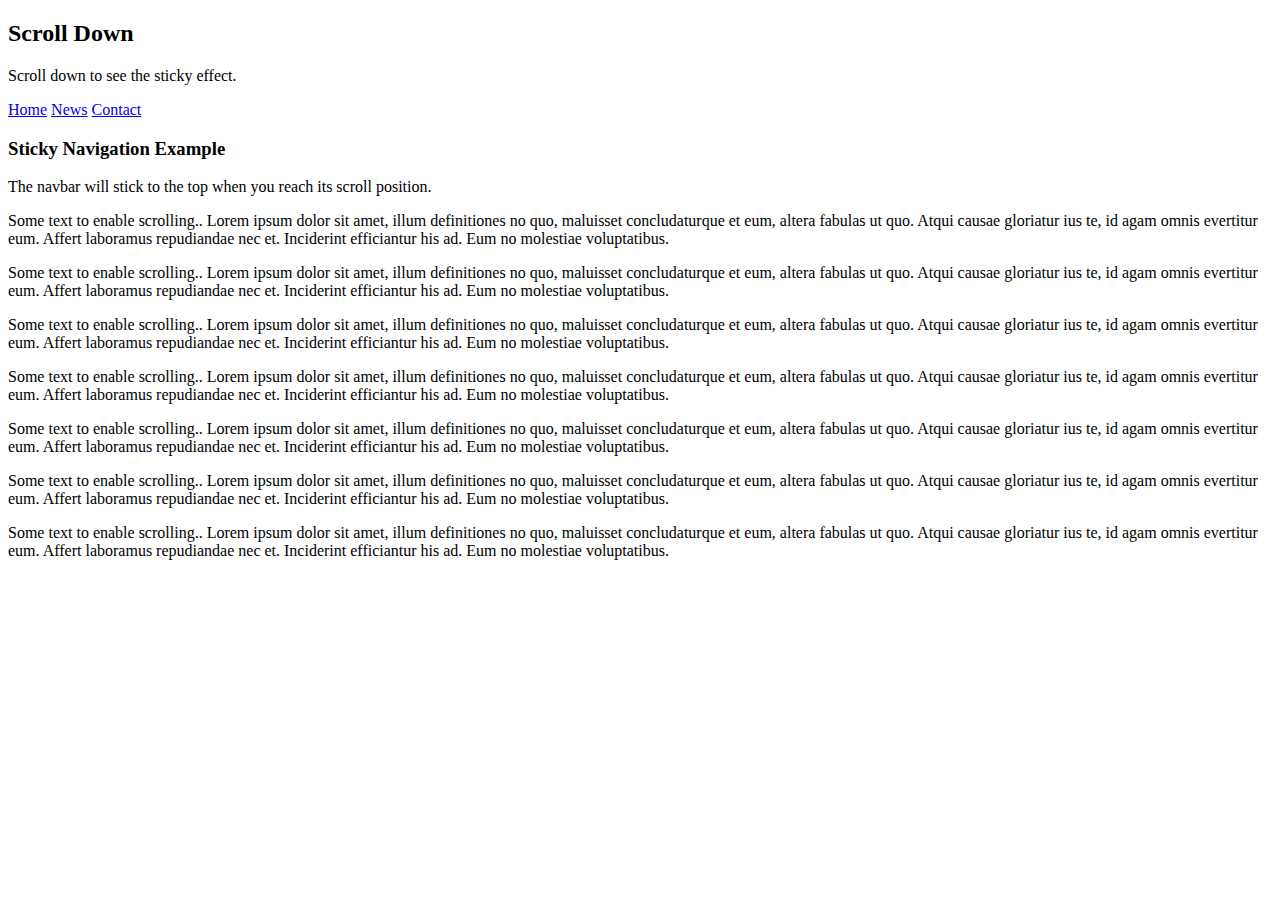
==== index.html @ 1c9e357f "Update index.html" ====
<!DOCTYPE html>
<html>
<head>
<meta name="viewport" content="width=device-width, initial-scale=1">
  <link rel="stylesheet" href="home/styles.css">
</head>
<body>

<div class="header">
  <h2>Scroll Down</h2>
  <p>Scroll down to see the sticky effect.</p>
</div>

<div id="navbar">
  <a class="active" href="javascript:void(0)">Home</a>
  <a href="javascript:void(0)">News</a>
  <a href="javascript:void(0)">Contact</a>
</div>

<div class="content">
  <h3>Sticky Navigation Example</h3>
  <p>The navbar will stick to the top when you reach its scroll position.</p>
  <p>Some text to enable scrolling.. Lorem ipsum dolor sit amet, illum definitiones no quo, maluisset concludaturque et eum, altera fabulas ut quo. Atqui causae gloriatur ius te, id agam omnis evertitur eum. Affert laboramus repudiandae nec et. Inciderint efficiantur his ad. Eum no molestiae voluptatibus.</p>
  <p>Some text to enable scrolling.. Lorem ipsum dolor sit amet, illum definitiones no quo, maluisset concludaturque et eum, altera fabulas ut quo. Atqui causae gloriatur ius te, id agam omnis evertitur eum. Affert laboramus repudiandae nec et. Inciderint efficiantur his ad. Eum no molestiae voluptatibus.</p>
  <p>Some text to enable scrolling.. Lorem ipsum dolor sit amet, illum definitiones no quo, maluisset concludaturque et eum, altera fabulas ut quo. Atqui causae gloriatur ius te, id agam omnis evertitur eum. Affert laboramus repudiandae nec et. Inciderint efficiantur his ad. Eum no molestiae voluptatibus.</p>
  <p>Some text to enable scrolling.. Lorem ipsum dolor sit amet, illum definitiones no quo, maluisset concludaturque et eum, altera fabulas ut quo. Atqui causae gloriatur ius te, id agam omnis evertitur eum. Affert laboramus repudiandae nec et. Inciderint efficiantur his ad. Eum no molestiae voluptatibus.</p>
  <p>Some text to enable scrolling.. Lorem ipsum dolor sit amet, illum definitiones no quo, maluisset concludaturque et eum, altera fabulas ut quo. Atqui causae gloriatur ius te, id agam omnis evertitur eum. Affert laboramus repudiandae nec et. Inciderint efficiantur his ad. Eum no molestiae voluptatibus.</p>
  <p>Some text to enable scrolling.. Lorem ipsum dolor sit amet, illum definitiones no quo, maluisset concludaturque et eum, altera fabulas ut quo. Atqui causae gloriatur ius te, id agam omnis evertitur eum. Affert laboramus repudiandae nec et. Inciderint efficiantur his ad. Eum no molestiae voluptatibus.</p>
  <p>Some text to enable scrolling.. Lorem ipsum dolor sit amet, illum definitiones no quo, maluisset concludaturque et eum, altera fabulas ut quo. Atqui causae gloriatur ius te, id agam omnis evertitur eum. Affert laboramus repudiandae nec et. Inciderint efficiantur his ad. Eum no molestiae voluptatibus.</p>
</div>

<script>
window.onscroll = function() {myFunction()};

var navbar = document.getElementById("navbar");
var sticky = navbar.offsetTop;

function myFunction() {
  if (window.pageYOffset >= sticky) {
    navbar.classList.add("sticky")
  } else {
    navbar.classList.remove("sticky");
  }
}
</script>

</body>
</html>
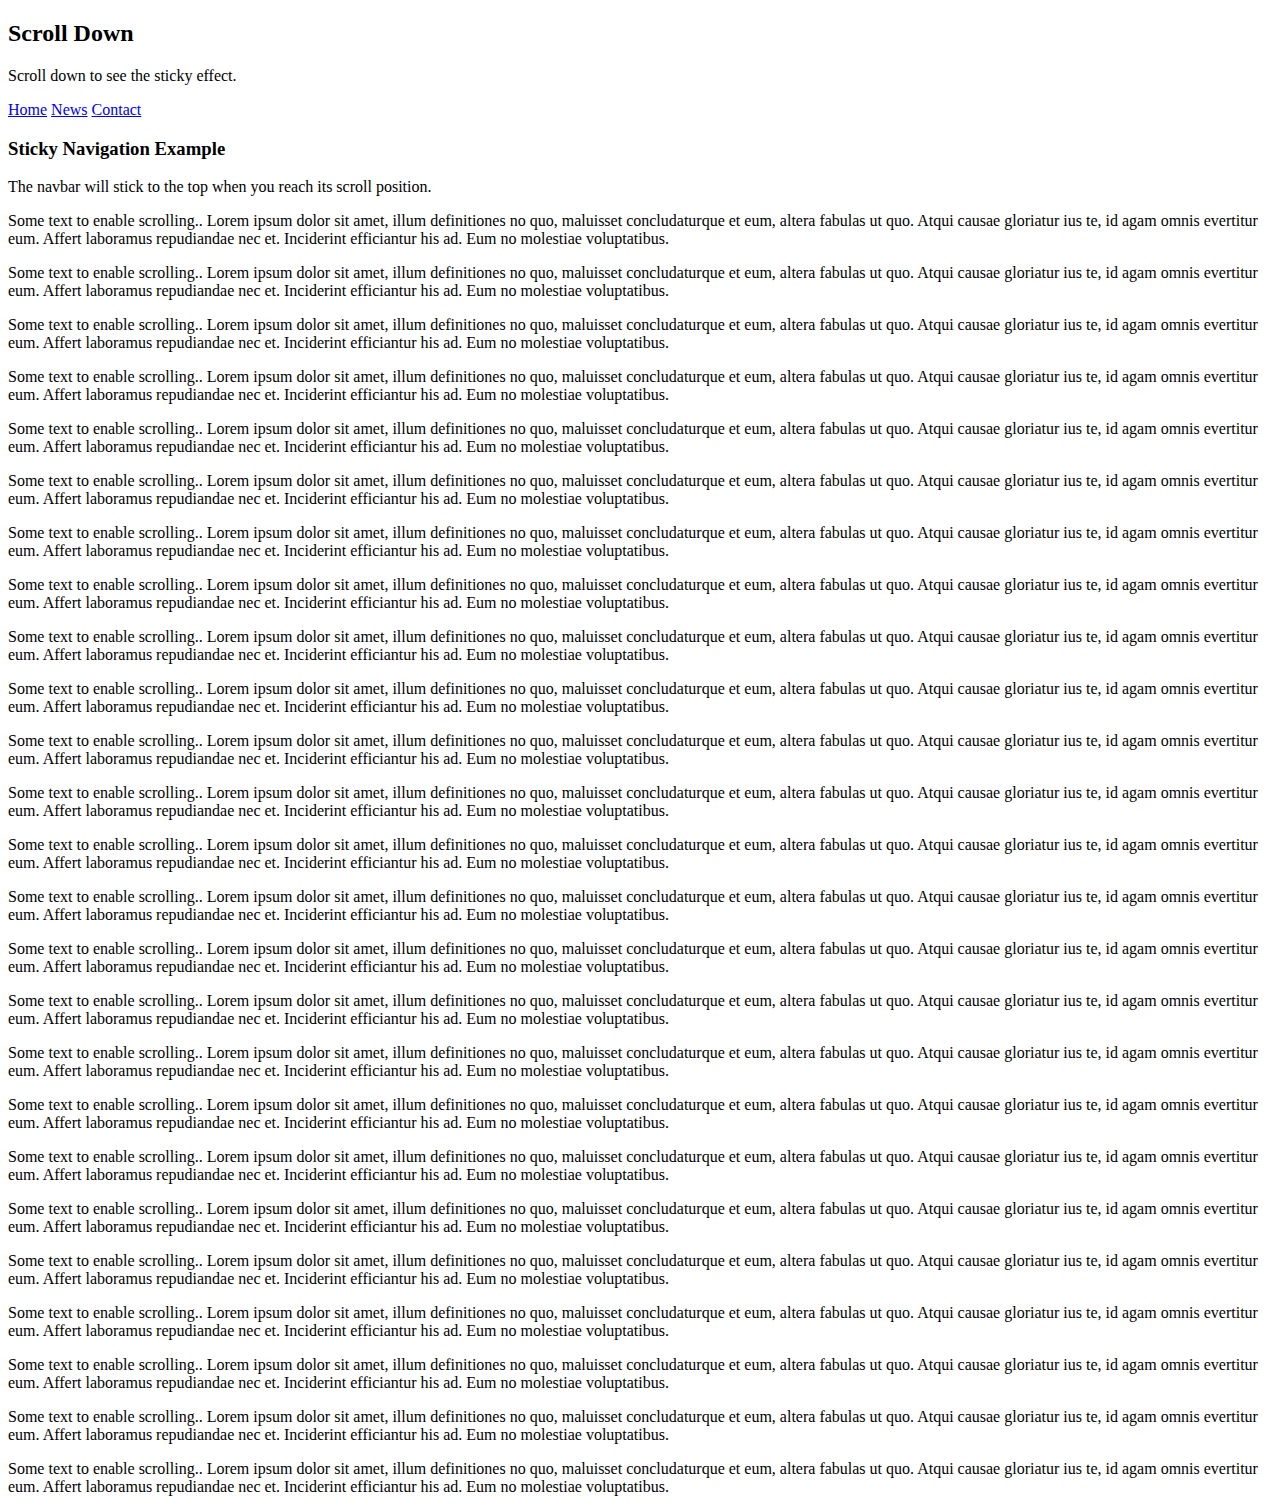
==== commit 8282cce9: "Update index.html" ====
--- a/index.html
+++ b/index.html
@@ -27,6 +27,24 @@
   <p>Some text to enable scrolling.. Lorem ipsum dolor sit amet, illum definitiones no quo, maluisset concludaturque et eum, altera fabulas ut quo. Atqui causae gloriatur ius te, id agam omnis evertitur eum. Affert laboramus repudiandae nec et. Inciderint efficiantur his ad. Eum no molestiae voluptatibus.</p>
   <p>Some text to enable scrolling.. Lorem ipsum dolor sit amet, illum definitiones no quo, maluisset concludaturque et eum, altera fabulas ut quo. Atqui causae gloriatur ius te, id agam omnis evertitur eum. Affert laboramus repudiandae nec et. Inciderint efficiantur his ad. Eum no molestiae voluptatibus.</p>
   <p>Some text to enable scrolling.. Lorem ipsum dolor sit amet, illum definitiones no quo, maluisset concludaturque et eum, altera fabulas ut quo. Atqui causae gloriatur ius te, id agam omnis evertitur eum. Affert laboramus repudiandae nec et. Inciderint efficiantur his ad. Eum no molestiae voluptatibus.</p>
+  <p>Some text to enable scrolling.. Lorem ipsum dolor sit amet, illum definitiones no quo, maluisset concludaturque et eum, altera fabulas ut quo. Atqui causae gloriatur ius te, id agam omnis evertitur eum. Affert laboramus repudiandae nec et. Inciderint efficiantur his ad. Eum no molestiae voluptatibus.</p>
+  <p>Some text to enable scrolling.. Lorem ipsum dolor sit amet, illum definitiones no quo, maluisset concludaturque et eum, altera fabulas ut quo. Atqui causae gloriatur ius te, id agam omnis evertitur eum. Affert laboramus repudiandae nec et. Inciderint efficiantur his ad. Eum no molestiae voluptatibus.</p>
+  <p>Some text to enable scrolling.. Lorem ipsum dolor sit amet, illum definitiones no quo, maluisset concludaturque et eum, altera fabulas ut quo. Atqui causae gloriatur ius te, id agam omnis evertitur eum. Affert laboramus repudiandae nec et. Inciderint efficiantur his ad. Eum no molestiae voluptatibus.</p>
+  <p>Some text to enable scrolling.. Lorem ipsum dolor sit amet, illum definitiones no quo, maluisset concludaturque et eum, altera fabulas ut quo. Atqui causae gloriatur ius te, id agam omnis evertitur eum. Affert laboramus repudiandae nec et. Inciderint efficiantur his ad. Eum no molestiae voluptatibus.</p>
+  <p>Some text to enable scrolling.. Lorem ipsum dolor sit amet, illum definitiones no quo, maluisset concludaturque et eum, altera fabulas ut quo. Atqui causae gloriatur ius te, id agam omnis evertitur eum. Affert laboramus repudiandae nec et. Inciderint efficiantur his ad. Eum no molestiae voluptatibus.</p>
+  <p>Some text to enable scrolling.. Lorem ipsum dolor sit amet, illum definitiones no quo, maluisset concludaturque et eum, altera fabulas ut quo. Atqui causae gloriatur ius te, id agam omnis evertitur eum. Affert laboramus repudiandae nec et. Inciderint efficiantur his ad. Eum no molestiae voluptatibus.</p>
+  <p>Some text to enable scrolling.. Lorem ipsum dolor sit amet, illum definitiones no quo, maluisset concludaturque et eum, altera fabulas ut quo. Atqui causae gloriatur ius te, id agam omnis evertitur eum. Affert laboramus repudiandae nec et. Inciderint efficiantur his ad. Eum no molestiae voluptatibus.</p>
+  <p>Some text to enable scrolling.. Lorem ipsum dolor sit amet, illum definitiones no quo, maluisset concludaturque et eum, altera fabulas ut quo. Atqui causae gloriatur ius te, id agam omnis evertitur eum. Affert laboramus repudiandae nec et. Inciderint efficiantur his ad. Eum no molestiae voluptatibus.</p>
+  <p>Some text to enable scrolling.. Lorem ipsum dolor sit amet, illum definitiones no quo, maluisset concludaturque et eum, altera fabulas ut quo. Atqui causae gloriatur ius te, id agam omnis evertitur eum. Affert laboramus repudiandae nec et. Inciderint efficiantur his ad. Eum no molestiae voluptatibus.</p>
+  <p>Some text to enable scrolling.. Lorem ipsum dolor sit amet, illum definitiones no quo, maluisset concludaturque et eum, altera fabulas ut quo. Atqui causae gloriatur ius te, id agam omnis evertitur eum. Affert laboramus repudiandae nec et. Inciderint efficiantur his ad. Eum no molestiae voluptatibus.</p>
+  <p>Some text to enable scrolling.. Lorem ipsum dolor sit amet, illum definitiones no quo, maluisset concludaturque et eum, altera fabulas ut quo. Atqui causae gloriatur ius te, id agam omnis evertitur eum. Affert laboramus repudiandae nec et. Inciderint efficiantur his ad. Eum no molestiae voluptatibus.</p>
+  <p>Some text to enable scrolling.. Lorem ipsum dolor sit amet, illum definitiones no quo, maluisset concludaturque et eum, altera fabulas ut quo. Atqui causae gloriatur ius te, id agam omnis evertitur eum. Affert laboramus repudiandae nec et. Inciderint efficiantur his ad. Eum no molestiae voluptatibus.</p>
+  <p>Some text to enable scrolling.. Lorem ipsum dolor sit amet, illum definitiones no quo, maluisset concludaturque et eum, altera fabulas ut quo. Atqui causae gloriatur ius te, id agam omnis evertitur eum. Affert laboramus repudiandae nec et. Inciderint efficiantur his ad. Eum no molestiae voluptatibus.</p>
+  <p>Some text to enable scrolling.. Lorem ipsum dolor sit amet, illum definitiones no quo, maluisset concludaturque et eum, altera fabulas ut quo. Atqui causae gloriatur ius te, id agam omnis evertitur eum. Affert laboramus repudiandae nec et. Inciderint efficiantur his ad. Eum no molestiae voluptatibus.</p>
+  <p>Some text to enable scrolling.. Lorem ipsum dolor sit amet, illum definitiones no quo, maluisset concludaturque et eum, altera fabulas ut quo. Atqui causae gloriatur ius te, id agam omnis evertitur eum. Affert laboramus repudiandae nec et. Inciderint efficiantur his ad. Eum no molestiae voluptatibus.</p>
+  <p>Some text to enable scrolling.. Lorem ipsum dolor sit amet, illum definitiones no quo, maluisset concludaturque et eum, altera fabulas ut quo. Atqui causae gloriatur ius te, id agam omnis evertitur eum. Affert laboramus repudiandae nec et. Inciderint efficiantur his ad. Eum no molestiae voluptatibus.</p>
+  <p>Some text to enable scrolling.. Lorem ipsum dolor sit amet, illum definitiones no quo, maluisset concludaturque et eum, altera fabulas ut quo. Atqui causae gloriatur ius te, id agam omnis evertitur eum. Affert laboramus repudiandae nec et. Inciderint efficiantur his ad. Eum no molestiae voluptatibus.</p>
+  <p>Some text to enable scrolling.. Lorem ipsum dolor sit amet, illum definitiones no quo, maluisset concludaturque et eum, altera fabulas ut quo. Atqui causae gloriatur ius te, id agam omnis evertitur eum. Affert laboramus repudiandae nec et. Inciderint efficiantur his ad. Eum no molestiae voluptatibus.</p>
 </div>
 
 <script>
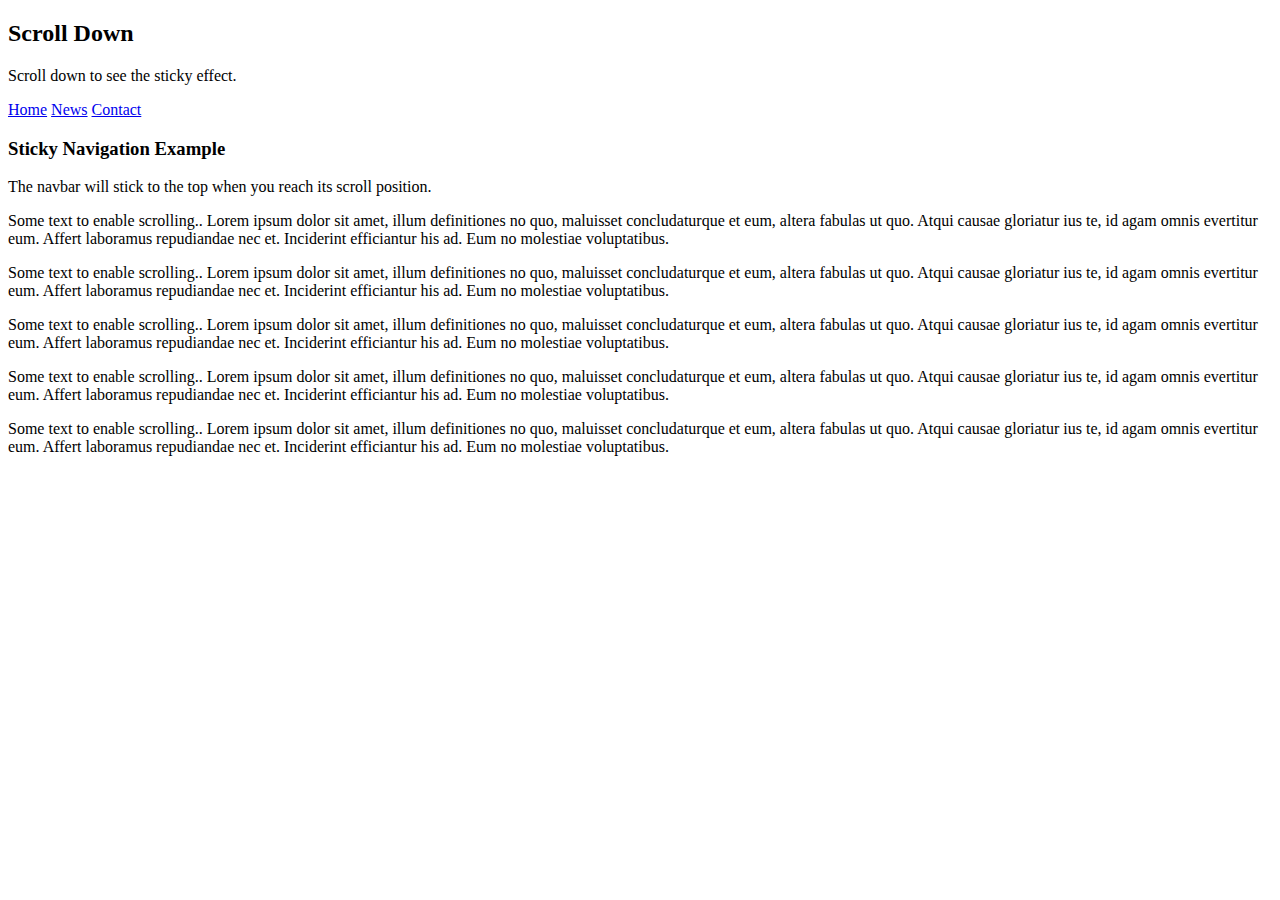
==== commit d68dcc0a: "Update index.html" ====
--- a/index.html
+++ b/index.html
@@ -25,26 +25,6 @@
   <p>Some text to enable scrolling.. Lorem ipsum dolor sit amet, illum definitiones no quo, maluisset concludaturque et eum, altera fabulas ut quo. Atqui causae gloriatur ius te, id agam omnis evertitur eum. Affert laboramus repudiandae nec et. Inciderint efficiantur his ad. Eum no molestiae voluptatibus.</p>
   <p>Some text to enable scrolling.. Lorem ipsum dolor sit amet, illum definitiones no quo, maluisset concludaturque et eum, altera fabulas ut quo. Atqui causae gloriatur ius te, id agam omnis evertitur eum. Affert laboramus repudiandae nec et. Inciderint efficiantur his ad. Eum no molestiae voluptatibus.</p>
   <p>Some text to enable scrolling.. Lorem ipsum dolor sit amet, illum definitiones no quo, maluisset concludaturque et eum, altera fabulas ut quo. Atqui causae gloriatur ius te, id agam omnis evertitur eum. Affert laboramus repudiandae nec et. Inciderint efficiantur his ad. Eum no molestiae voluptatibus.</p>
-  <p>Some text to enable scrolling.. Lorem ipsum dolor sit amet, illum definitiones no quo, maluisset concludaturque et eum, altera fabulas ut quo. Atqui causae gloriatur ius te, id agam omnis evertitur eum. Affert laboramus repudiandae nec et. Inciderint efficiantur his ad. Eum no molestiae voluptatibus.</p>
-  <p>Some text to enable scrolling.. Lorem ipsum dolor sit amet, illum definitiones no quo, maluisset concludaturque et eum, altera fabulas ut quo. Atqui causae gloriatur ius te, id agam omnis evertitur eum. Affert laboramus repudiandae nec et. Inciderint efficiantur his ad. Eum no molestiae voluptatibus.</p>
-  <p>Some text to enable scrolling.. Lorem ipsum dolor sit amet, illum definitiones no quo, maluisset concludaturque et eum, altera fabulas ut quo. Atqui causae gloriatur ius te, id agam omnis evertitur eum. Affert laboramus repudiandae nec et. Inciderint efficiantur his ad. Eum no molestiae voluptatibus.</p>
-  <p>Some text to enable scrolling.. Lorem ipsum dolor sit amet, illum definitiones no quo, maluisset concludaturque et eum, altera fabulas ut quo. Atqui causae gloriatur ius te, id agam omnis evertitur eum. Affert laboramus repudiandae nec et. Inciderint efficiantur his ad. Eum no molestiae voluptatibus.</p>
-  <p>Some text to enable scrolling.. Lorem ipsum dolor sit amet, illum definitiones no quo, maluisset concludaturque et eum, altera fabulas ut quo. Atqui causae gloriatur ius te, id agam omnis evertitur eum. Affert laboramus repudiandae nec et. Inciderint efficiantur his ad. Eum no molestiae voluptatibus.</p>
-  <p>Some text to enable scrolling.. Lorem ipsum dolor sit amet, illum definitiones no quo, maluisset concludaturque et eum, altera fabulas ut quo. Atqui causae gloriatur ius te, id agam omnis evertitur eum. Affert laboramus repudiandae nec et. Inciderint efficiantur his ad. Eum no molestiae voluptatibus.</p>
-  <p>Some text to enable scrolling.. Lorem ipsum dolor sit amet, illum definitiones no quo, maluisset concludaturque et eum, altera fabulas ut quo. Atqui causae gloriatur ius te, id agam omnis evertitur eum. Affert laboramus repudiandae nec et. Inciderint efficiantur his ad. Eum no molestiae voluptatibus.</p>
-  <p>Some text to enable scrolling.. Lorem ipsum dolor sit amet, illum definitiones no quo, maluisset concludaturque et eum, altera fabulas ut quo. Atqui causae gloriatur ius te, id agam omnis evertitur eum. Affert laboramus repudiandae nec et. Inciderint efficiantur his ad. Eum no molestiae voluptatibus.</p>
-  <p>Some text to enable scrolling.. Lorem ipsum dolor sit amet, illum definitiones no quo, maluisset concludaturque et eum, altera fabulas ut quo. Atqui causae gloriatur ius te, id agam omnis evertitur eum. Affert laboramus repudiandae nec et. Inciderint efficiantur his ad. Eum no molestiae voluptatibus.</p>
-  <p>Some text to enable scrolling.. Lorem ipsum dolor sit amet, illum definitiones no quo, maluisset concludaturque et eum, altera fabulas ut quo. Atqui causae gloriatur ius te, id agam omnis evertitur eum. Affert laboramus repudiandae nec et. Inciderint efficiantur his ad. Eum no molestiae voluptatibus.</p>
-  <p>Some text to enable scrolling.. Lorem ipsum dolor sit amet, illum definitiones no quo, maluisset concludaturque et eum, altera fabulas ut quo. Atqui causae gloriatur ius te, id agam omnis evertitur eum. Affert laboramus repudiandae nec et. Inciderint efficiantur his ad. Eum no molestiae voluptatibus.</p>
-  <p>Some text to enable scrolling.. Lorem ipsum dolor sit amet, illum definitiones no quo, maluisset concludaturque et eum, altera fabulas ut quo. Atqui causae gloriatur ius te, id agam omnis evertitur eum. Affert laboramus repudiandae nec et. Inciderint efficiantur his ad. Eum no molestiae voluptatibus.</p>
-  <p>Some text to enable scrolling.. Lorem ipsum dolor sit amet, illum definitiones no quo, maluisset concludaturque et eum, altera fabulas ut quo. Atqui causae gloriatur ius te, id agam omnis evertitur eum. Affert laboramus repudiandae nec et. Inciderint efficiantur his ad. Eum no molestiae voluptatibus.</p>
-  <p>Some text to enable scrolling.. Lorem ipsum dolor sit amet, illum definitiones no quo, maluisset concludaturque et eum, altera fabulas ut quo. Atqui causae gloriatur ius te, id agam omnis evertitur eum. Affert laboramus repudiandae nec et. Inciderint efficiantur his ad. Eum no molestiae voluptatibus.</p>
-  <p>Some text to enable scrolling.. Lorem ipsum dolor sit amet, illum definitiones no quo, maluisset concludaturque et eum, altera fabulas ut quo. Atqui causae gloriatur ius te, id agam omnis evertitur eum. Affert laboramus repudiandae nec et. Inciderint efficiantur his ad. Eum no molestiae voluptatibus.</p>
-  <p>Some text to enable scrolling.. Lorem ipsum dolor sit amet, illum definitiones no quo, maluisset concludaturque et eum, altera fabulas ut quo. Atqui causae gloriatur ius te, id agam omnis evertitur eum. Affert laboramus repudiandae nec et. Inciderint efficiantur his ad. Eum no molestiae voluptatibus.</p>
-  <p>Some text to enable scrolling.. Lorem ipsum dolor sit amet, illum definitiones no quo, maluisset concludaturque et eum, altera fabulas ut quo. Atqui causae gloriatur ius te, id agam omnis evertitur eum. Affert laboramus repudiandae nec et. Inciderint efficiantur his ad. Eum no molestiae voluptatibus.</p>
-  <p>Some text to enable scrolling.. Lorem ipsum dolor sit amet, illum definitiones no quo, maluisset concludaturque et eum, altera fabulas ut quo. Atqui causae gloriatur ius te, id agam omnis evertitur eum. Affert laboramus repudiandae nec et. Inciderint efficiantur his ad. Eum no molestiae voluptatibus.</p>
-  <p>Some text to enable scrolling.. Lorem ipsum dolor sit amet, illum definitiones no quo, maluisset concludaturque et eum, altera fabulas ut quo. Atqui causae gloriatur ius te, id agam omnis evertitur eum. Affert laboramus repudiandae nec et. Inciderint efficiantur his ad. Eum no molestiae voluptatibus.</p>
-  <p>Some text to enable scrolling.. Lorem ipsum dolor sit amet, illum definitiones no quo, maluisset concludaturque et eum, altera fabulas ut quo. Atqui causae gloriatur ius te, id agam omnis evertitur eum. Affert laboramus repudiandae nec et. Inciderint efficiantur his ad. Eum no molestiae voluptatibus.</p>
 </div>
 
 <script>
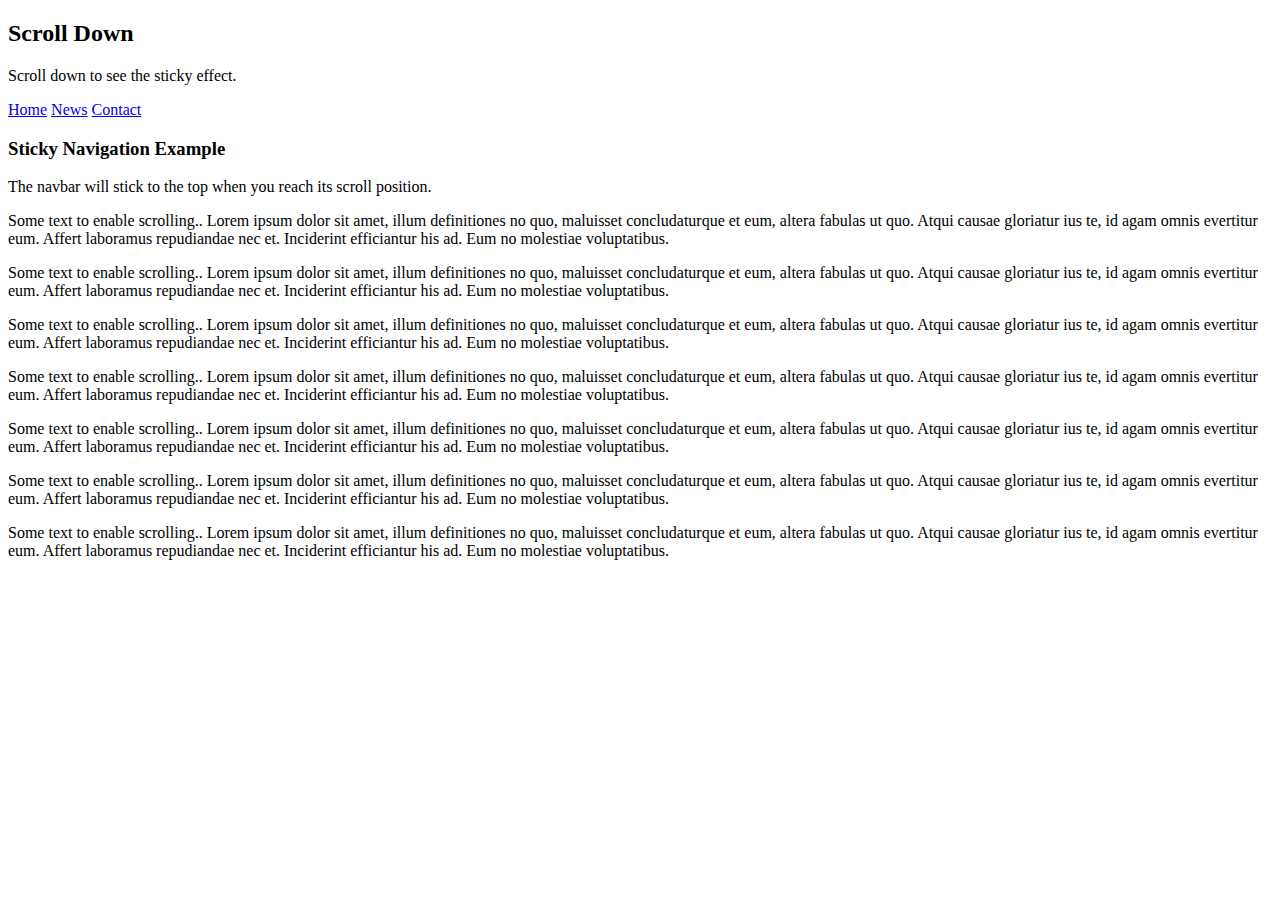
==== commit c433531c: "Update index.html" ====
--- a/index.html
+++ b/index.html
@@ -25,6 +25,8 @@
   <p>Some text to enable scrolling.. Lorem ipsum dolor sit amet, illum definitiones no quo, maluisset concludaturque et eum, altera fabulas ut quo. Atqui causae gloriatur ius te, id agam omnis evertitur eum. Affert laboramus repudiandae nec et. Inciderint efficiantur his ad. Eum no molestiae voluptatibus.</p>
   <p>Some text to enable scrolling.. Lorem ipsum dolor sit amet, illum definitiones no quo, maluisset concludaturque et eum, altera fabulas ut quo. Atqui causae gloriatur ius te, id agam omnis evertitur eum. Affert laboramus repudiandae nec et. Inciderint efficiantur his ad. Eum no molestiae voluptatibus.</p>
   <p>Some text to enable scrolling.. Lorem ipsum dolor sit amet, illum definitiones no quo, maluisset concludaturque et eum, altera fabulas ut quo. Atqui causae gloriatur ius te, id agam omnis evertitur eum. Affert laboramus repudiandae nec et. Inciderint efficiantur his ad. Eum no molestiae voluptatibus.</p>
+  <p>Some text to enable scrolling.. Lorem ipsum dolor sit amet, illum definitiones no quo, maluisset concludaturque et eum, altera fabulas ut quo. Atqui causae gloriatur ius te, id agam omnis evertitur eum. Affert laboramus repudiandae nec et. Inciderint efficiantur his ad. Eum no molestiae voluptatibus.</p>
+  <p>Some text to enable scrolling.. Lorem ipsum dolor sit amet, illum definitiones no quo, maluisset concludaturque et eum, altera fabulas ut quo. Atqui causae gloriatur ius te, id agam omnis evertitur eum. Affert laboramus repudiandae nec et. Inciderint efficiantur his ad. Eum no molestiae voluptatibus.</p>
 </div>
 
 <script>
@@ -44,4 +46,3 @@
 
 </body>
 </html>
-
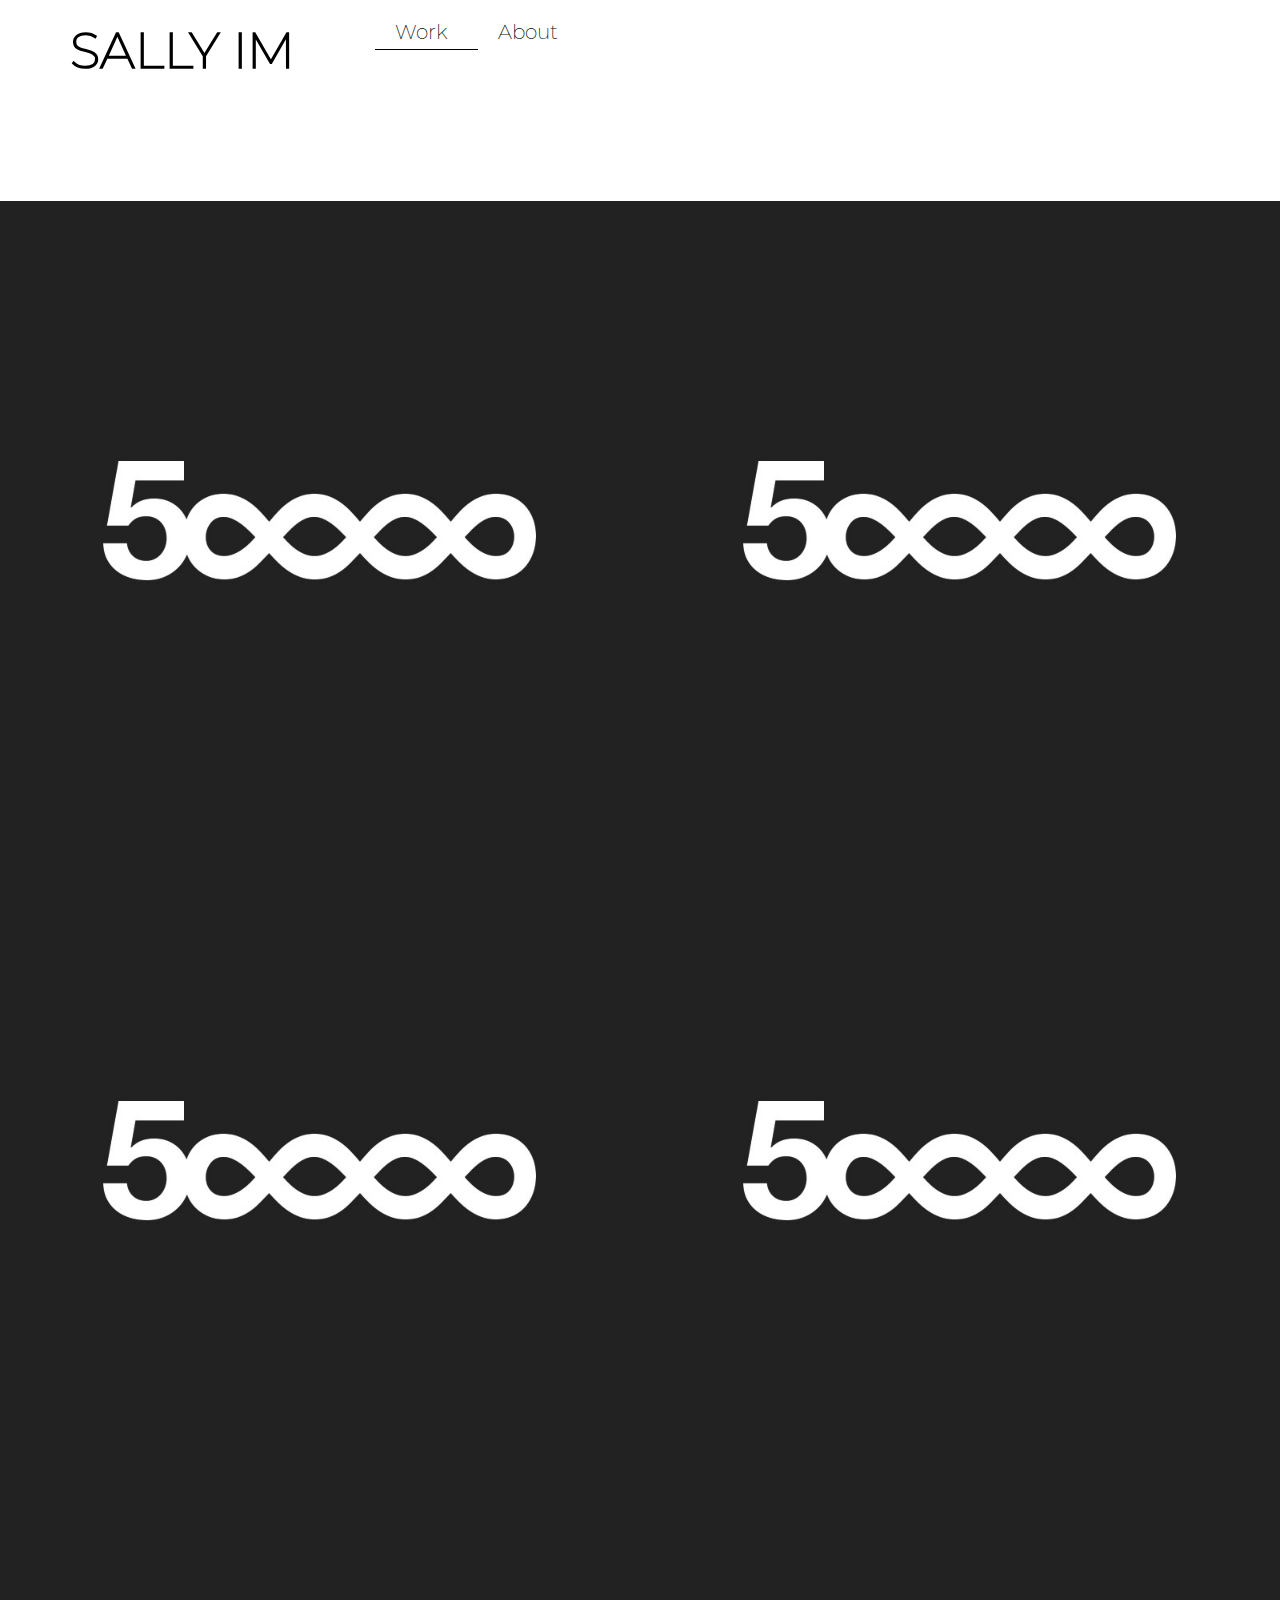
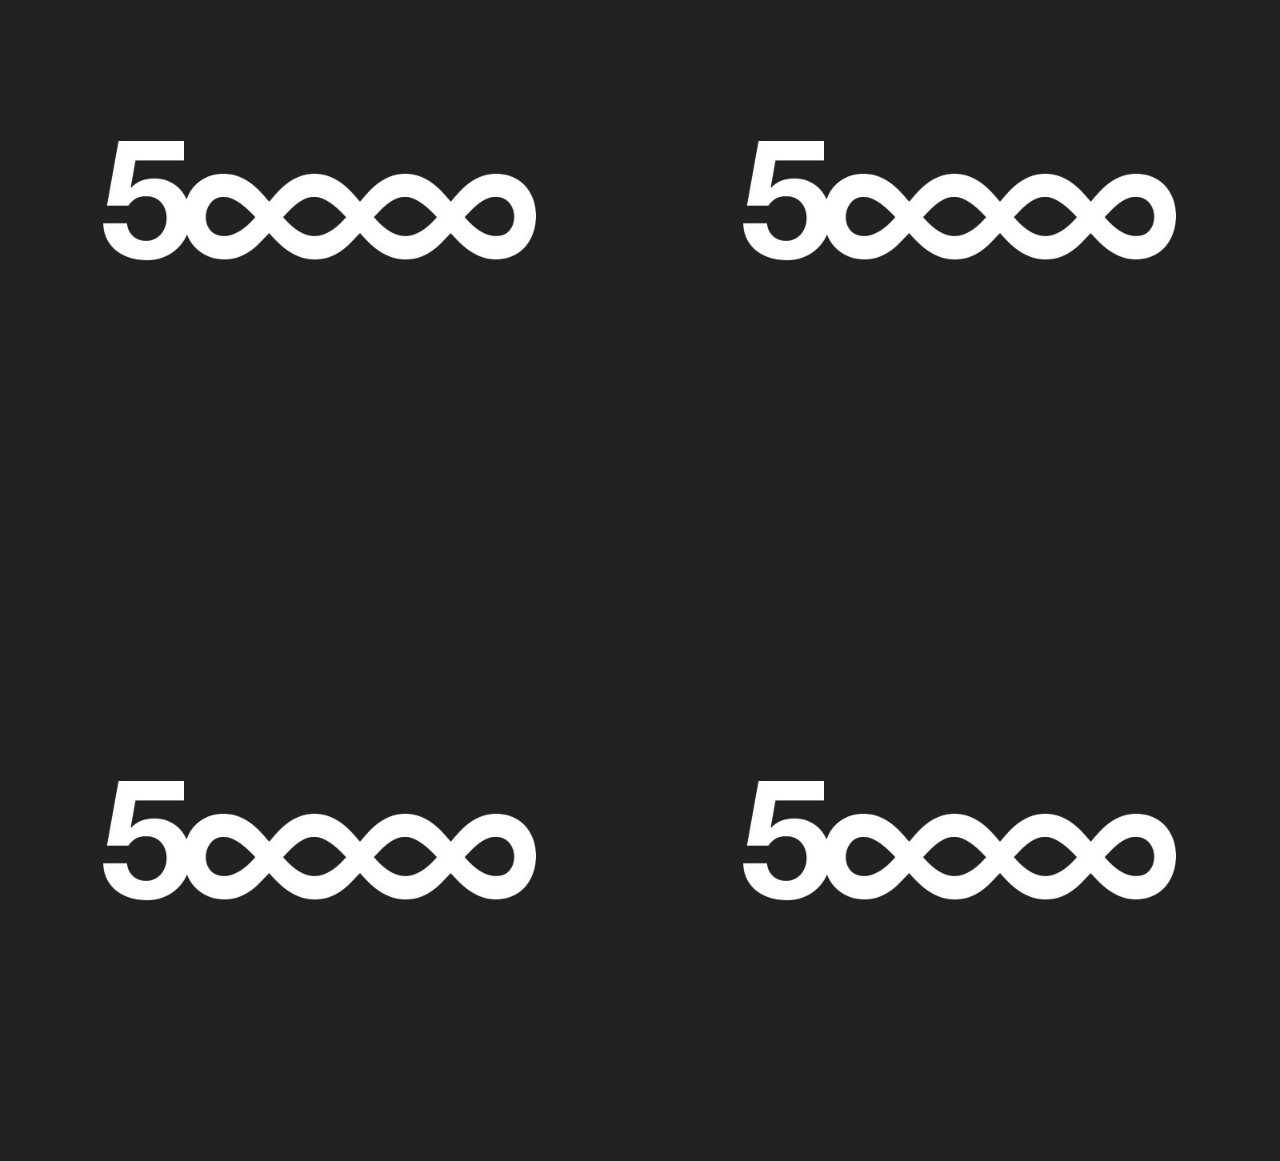
==== commit ad3a5d9d: "Update index.html" ====
--- a/index.html
+++ b/index.html
@@ -1,40 +1,93 @@
 <!DOCTYPE html>
 <html>
 <head>
+<link rel="stylesheet" href="styles/styles.css">
 <meta name="viewport" content="width=device-width, initial-scale=1">
-  <link rel="stylesheet" href="home/styles.css">
 </head>
 <body>
 
-<div class="header">
-  <h2>Scroll Down</h2>
-  <p>Scroll down to see the sticky effect.</p>
+<div id="navbar">
+<ul id ="title">
+  <li><a href="javascript:void(0)"><span class='bigger'>SALLY IM</span></a></li>
+</ul>
+<ul>
+  <li><a href="javascript:void(0)"><span class ='down'>About</span></a></li>
+  <li><a class="active" href="javascript:void(0)"><span class ='down'>Work</span></a></li>
+</ul>
 </div>
 
-<div id="navbar">
-  <a class="active" href="javascript:void(0)">Home</a>
-  <a href="javascript:void(0)">News</a>
-  <a href="javascript:void(0)">Contact</a>
+<div class="container">
+<ul id="rig">
+    <li>
+        <a class="rig-cell" href="#">
+            <img class="rig-img" src="images/test.jpg" />
+            <span class="rig-overlay"></span>
+            <span class="rig-text">Lorem Ipsum Dolor</span>
+        </a>
+    </li>
+    <li>
+        <a class="rig-cell" href="#">
+            <img class="rig-img" src="images/test.jpg" />
+            <span class="rig-overlay"></span>
+            <span class="rig-text">Lorem Ipsum Dolor</span>
+        </a>
+    </li>
+        <li>
+        <a class="rig-cell" href="#">
+            <img class="rig-img" src="images/test.jpg" />
+            <span class="rig-overlay"></span>
+            <span class="rig-text">Lorem Ipsum Dolor</span>
+        </a>
+    </li>
+        <li>
+        <a class="rig-cell" href="#">
+            <img class="rig-img" src="images/test.jpg" />
+            <span class="rig-overlay"></span>
+            <span class="rig-text">Lorem Ipsum Dolor</span>
+        </a>
+    </li>
+        <li>
+        <a class="rig-cell" href="#">
+            <img class="rig-img" src="images/test.jpg" />
+            <span class="rig-overlay"></span>
+            <span class="rig-text">Lorem Ipsum Dolor</span>
+        </a>
+    </li>
+    <li>
+        <a class="rig-cell" href="#">
+            <img class="rig-img" src="images/test.jpg" />
+            <span class="rig-overlay"></span>
+            <span class="rig-text">Lorem Ipsum Dolor</span>
+        </a>
+    </li>
+    <li>
+        <a class="rig-cell" href="#">
+            <img class="rig-img" src="images/test.jpg" />
+            <span class="rig-overlay"></span>
+            <span class="rig-text">Lorem Ipsum Dolor</span>
+        </a>
+    </li>
+    <li>
+        <a class="rig-cell" href="#">
+            <img class="rig-img" src="images/test.jpg" />
+            <span class="rig-overlay"></span>
+            <span class="rig-text">Lorem Ipsum Dolor</span>
+        </a>
+    </li>
+</ul>
 </div>
-
-<div class="content">
-  <h3>Sticky Navigation Example</h3>
-  <p>The navbar will stick to the top when you reach its scroll position.</p>
-  <p>Some text to enable scrolling.. Lorem ipsum dolor sit amet, illum definitiones no quo, maluisset concludaturque et eum, altera fabulas ut quo. Atqui causae gloriatur ius te, id agam omnis evertitur eum. Affert laboramus repudiandae nec et. Inciderint efficiantur his ad. Eum no molestiae voluptatibus.</p>
-  <p>Some text to enable scrolling.. Lorem ipsum dolor sit amet, illum definitiones no quo, maluisset concludaturque et eum, altera fabulas ut quo. Atqui causae gloriatur ius te, id agam omnis evertitur eum. Affert laboramus repudiandae nec et. Inciderint efficiantur his ad. Eum no molestiae voluptatibus.</p>
-  <p>Some text to enable scrolling.. Lorem ipsum dolor sit amet, illum definitiones no quo, maluisset concludaturque et eum, altera fabulas ut quo. Atqui causae gloriatur ius te, id agam omnis evertitur eum. Affert laboramus repudiandae nec et. Inciderint efficiantur his ad. Eum no molestiae voluptatibus.</p>
-  <p>Some text to enable scrolling.. Lorem ipsum dolor sit amet, illum definitiones no quo, maluisset concludaturque et eum, altera fabulas ut quo. Atqui causae gloriatur ius te, id agam omnis evertitur eum. Affert laboramus repudiandae nec et. Inciderint efficiantur his ad. Eum no molestiae voluptatibus.</p>
-  <p>Some text to enable scrolling.. Lorem ipsum dolor sit amet, illum definitiones no quo, maluisset concludaturque et eum, altera fabulas ut quo. Atqui causae gloriatur ius te, id agam omnis evertitur eum. Affert laboramus repudiandae nec et. Inciderint efficiantur his ad. Eum no molestiae voluptatibus.</p>
-  <p>Some text to enable scrolling.. Lorem ipsum dolor sit amet, illum definitiones no quo, maluisset concludaturque et eum, altera fabulas ut quo. Atqui causae gloriatur ius te, id agam omnis evertitur eum. Affert laboramus repudiandae nec et. Inciderint efficiantur his ad. Eum no molestiae voluptatibus.</p>
-  <p>Some text to enable scrolling.. Lorem ipsum dolor sit amet, illum definitiones no quo, maluisset concludaturque et eum, altera fabulas ut quo. Atqui causae gloriatur ius te, id agam omnis evertitur eum. Affert laboramus repudiandae nec et. Inciderint efficiantur his ad. Eum no molestiae voluptatibus.</p>
-</div>
-
+    
 <script>
+// When the user scrolls the page, execute myFunction
 window.onscroll = function() {myFunction()};
 
+// Get the navbar
 var navbar = document.getElementById("navbar");
+
+// Get the offset position of the navbar
 var sticky = navbar.offsetTop;
 
+// Add the sticky class to the navbar when you reach its scroll position. Remove "sticky" when you leave the scroll position
 function myFunction() {
   if (window.pageYOffset >= sticky) {
     navbar.classList.add("sticky")
@@ -42,7 +95,7 @@
     navbar.classList.remove("sticky");
   }
 }
-</script>
+    </script>
 
 </body>
 </html>
--- a/styles/styles.css
+++ b/styles/styles.css
@@ -0,0 +1,304 @@
+
+body {
+  margin: 0;
+  font-size: 28px;
+  font-family: Arial, Helvetica, sans-serif;
+}
+p{
+    font-size: 15px;
+    padding: 15px 15px;
+}
+
+@font-face {
+  font-family: myCustomFont;
+  src: url(../fonts/montserrat/Montserrat-ExtraLight.otf);
+}
+h2{
+    font-family: myCustomFont;
+    font-size: 25px;
+    padding: 15px;
+}
+.header {
+  background-color: #FFFFFF;
+  padding: 30px;
+  text-align: center;
+}
+
+ul {
+  list-style-type: none;
+  margin: 0;
+  float: left;
+  background-color: #FFFFFF;
+  padding: 0px;
+}
+
+li {
+  float: right;
+}
+
+li a {
+  display: block;
+  color: white;
+  text-align: center;
+  text-decoration: none;
+  padding: 0px;
+}
+
+li a:hover:not(.active) {
+  background-color: #111;
+}
+
+.active {
+  background-color: #FFFFFF;
+}
+
+#navbar {
+  overflow: hidden;
+  background-color: #FFFFFF;
+}
+
+#navbar a {
+  display: block;
+  color: #000000;
+  text-align: center;
+  padding: 20px 30px 20px 20px;
+  text-decoration: none;
+  font-size: 20px;
+  font-family: myCustomFont;
+}
+
+#navbar a:hover {
+    background-color: #FFFFFF;
+    color: gray;
+}
+
+#navbar a.active {
+    border-bottom: 1px solid black;
+    width: 100%;
+    padding-bottom: 5px;
+    background-color: #FFFFFF;
+    color: black;
+}
+.container {
+    position: absolute;
+    z-index: -1;
+}
+
+.sticky {
+  position: fixed;
+  top: 0;
+  width: 100%;
+}
+
+.sticky + .container {
+  padding-top: 5px;
+}
+#title {
+    float: left;
+    font-weight: bold;
+    font-family: serif;
+    padding: 0px 50px 0px 50px;
+}
+.bigger { font-size:250%; }
+
+#rig {
+    margin:0 auto; /*center aligned*/
+    padding-top: 100px;
+    font-size: 0; /* Remember to change it back to normal font size if have captions */
+    list-style:none;
+    background-color:#FFFFFF;
+}
+#rig li {
+    display: inline-block;
+    *display:inline;/*for IE6 - IE7*/
+    width: 25%;
+    vertical-align:middle;
+    box-sizing:border-box;
+    margin:0;
+    padding:0;
+}
+        
+/* The wrapper for each item */
+.rig-cell {
+    /*margin:12px;
+    box-shadow:0 0 6px rgba(0,0,0,0.3);*/
+    display:block;
+    position: relative;
+    overflow:hidden;
+}
+        
+/* If have the image layer */
+.rig-img {
+    display:block;
+    width: 100%;
+    height: auto;
+    border:none;
+    transform:scale(1.0);
+    transition:all 1s;
+}
+
+#rig li:hover .rig-img {
+    transform:scale(1.05);
+}
+        
+/* If have the overlay layer */
+.rig-overlay {
+    position: absolute;
+    display:block;
+    top: 0;
+    left: 0;
+    bottom: 0;
+    right: 0;
+    margin: auto;
+    background: #98E690 url(img/link.png) no-repeat center 20%;
+    background-size:50px 50px;
+    opacity:0;
+    filter:alpha(opacity=0);/*For IE6 - IE8*/
+    transition:all 0.6s;
+}
+#rig li:hover .rig-overlay {
+    opacity:0.8;
+}
+
+/* If have captions */
+.rig-text {
+    display:block;
+    padding:0 30px;
+    box-sizing:border-box;
+    position:absolute;
+    left:0;
+    width:100%;
+    text-align:center;
+    text-transform:capitalize;
+    font-size:18px;
+    font-weight:bold;
+    font-family: 'Oswald', sans-serif;
+    font-weight:normal!important;
+    top:50%;
+    color:white;
+    opacity:0;
+    filter:alpha(opacity=0);/*For older IE*/
+    transform:translateY(-20px);
+    transition:all .3s;
+}
+#rig li:hover .rig-text {
+    transform:translateY(0px);
+    opacity:0.9;
+}
+* {
+  box-sizing: border-box;
+}
+
+/* Create three equal columns that floats next to each other */
+.column {
+  float: left;
+  padding: 50px;
+
+}
+
+/* Clear floats after the columns */
+.row:after {
+  content: "";
+  display: table;
+  clear: both;
+}
+.portfolio{
+    width: 100%;
+
+}
+
+.column.left{
+    width: 33.33%;
+    position: fixed;
+}
+.column.right{
+    width: 66.66%;
+    float: right;
+}
+.next-button{
+    padding: 15px;
+}
+a {
+  text-decoration: none;
+  display: inline-block;
+  padding:5px 15px;
+}
+
+a:hover {
+  background-color: #ddd;
+  color: black;
+}
+
+.previous {
+  background-color: #000000;
+  color: white;
+}
+
+.next {
+  background-color: #000000;
+  color: white;
+}
+
+.round {
+  border-radius: 0%;
+}
+.about{
+    padding: 15px;
+    width: 70%;
+}
+.about-left{
+    float: left;
+    width: 40%;
+}
+.about-right{
+    padding: 15px;
+    float: right;
+    width: 60%;
+}
+
+@media (max-width: 9000px) {
+    #rig li {
+        width:25%;
+    }
+}
+
+@media (max-width: 1500px) {
+    #rig li {
+        width:50%;
+    }
+    .about{
+    width: 100%;
+    }
+    .about-left{
+        width: 50%;
+    }
+    .about-right{
+        width: 50%;
+    }
+}
+/* Responsive layout - makes the three columns stack on top of each other instead of next to each other */
+@media screen and (max-width: 700px) {
+    #rig li {
+        width: 100%;
+    }
+    .left{
+        position: relative;
+        width: 100%;    
+    }
+    .right{
+        width: 100%;
+    }
+    .portfolio{
+        width: 100%;
+    }
+    .about{
+        position: relative;
+        width: 100%;
+    }
+    .about-left{
+        width: 100%;
+    }
+    .about-right{
+        width: 100%;
+    }
+}
